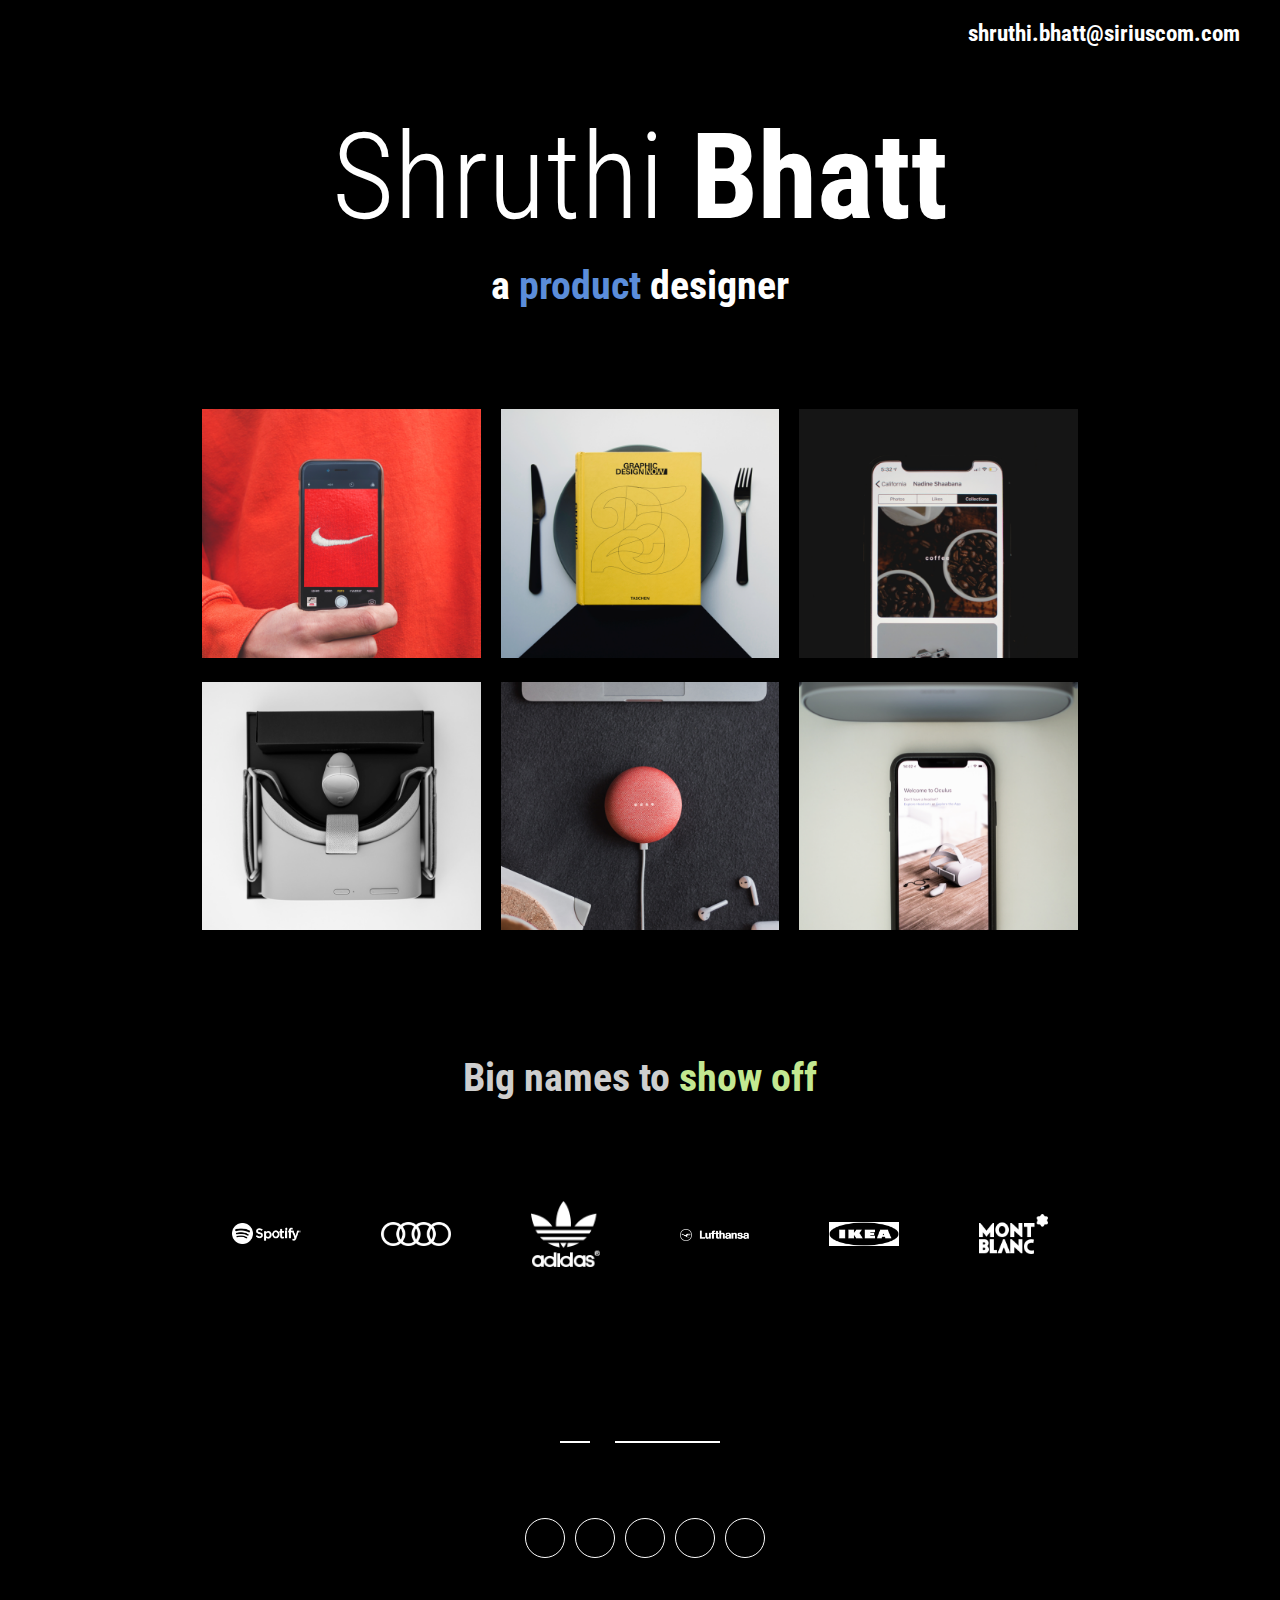
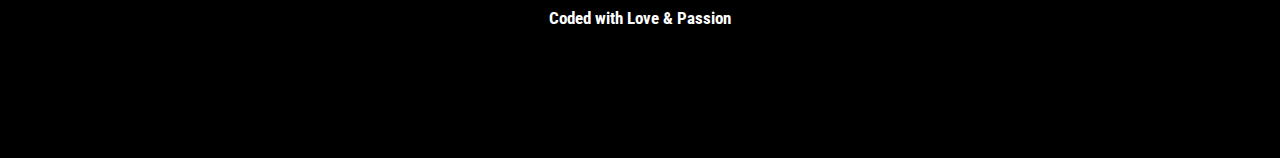
==== PRODUCT-DESIGNER/index.html @ e52a3aa9 "task-7 submission" ====
<!DOCTYPE html>
<html>

<head>
    <title>Product Designer</title>
    <meta name="viewport" content="width=device-width,initial-scale=1.0">
    <link href="CSS/styles.css" rel="stylesheet">
    <link rel="stylesheet" href="https://cdnjs.cloudflare.com/ajax/libs/font-awesome/6.3.0/css/all.min.css"
        integrity="sha512-SzlrxWUlpfuzQ+pcUCosxcglQRNAq/DZjVsC0lE40xsADsfeQoEypE+enwcOiGjk/bSuGGKHEyjSoQ1zVisanQ=="
        crossorigin="anonymous" referrerpolicy="no-referrer" />
</head>

<body>
    <!-- Header -->
    <header>
        <div class="mail-id">
            <h6>shruthi.bhatt@siriuscom.com</h6>
        </div>
        <div class="detail">
            <div class="name">
                <h1>Bhatt</h1>
            </div>
            <div class="about">
                <h4> a <span></span> designer</h4>
            </div>
        </div>
    </header>
    <main>
        <!-- Display section -->
        <div class="display">
            <div class="row">
                <div class="product">
                    <img src="ASSETS/images/rawpixel-769308-unsplash.png" alt="pixel"></img>
                </div>
                <div class="product">
                    <img src="ASSETS/images/fancycrave-329196-unsplash.png" alt="fancycrave"></img>
                </div>
                <div class="product">
                    <img src="ASSETS/images/nadine-shaabana-1112616-unsplash.png" alt="coffee-bean"></img>
                </div>
                <div class="product">
                    <img src="ASSETS/images/fikri-rasyid-689579-unsplash.png" alt="fikiri"></img>
                </div>
                <div class="product">
                    <img src="ASSETS/images/jeff-sheldon-3219-unsplash.png" alt="headphones"></img>
                </div>
                <div class="product">
                    <img src="ASSETS/images/marc-mueller-654355-unsplash.png" alt="mobile"></img>
                </div>
            </div>
        </div>
        <div class="quotes">
            <p>Big names to</p>
        </div>
        <!-- Brands-->
        <div class="logos">
            <div class="logo-icon">
                <img src="ASSETS/images/logo_1.png" alt="spotify"></img>
            </div>
            <div class="logo-icon">
                <img src="ASSETS/images/logo_3.png" alt="rings"></img>
            </div>
            <div class="logo-icon">
                <img src="ASSETS/images/logo_18.png" alt="adidas"></img>
            </div>
            <div class="logo-icon">
                <img src="ASSETS/images/logo_7.png" alt="lufthansa"></img>
            </div>
            <div class="logo-icon">
                <img src="ASSETS/images/logo_11.png" alt="ikea"></img>
            </div>
            <div class="logo-icon">
                <img src="ASSETS/images/logo_2.png" alt="blanc"></img>
            </div>
        </div>
        <div class="lines">
            <div class="short-line">
            </div>
            <div class="long-line">
            </div>
        </div>
        <!-- Social media-->
        <div class="social-media">
            <div class="social-icon"><i class="fa-brands fa-facebook-f"></i></div>
            <div class="social-icon"><i class="fa-brands fa-twitter"></i></div>
            <div class="social-icon"><i class="fa-brands fa-instagram"></i></div>
            <div class="social-icon"><i class="fa-brands fa-dribbble"></i></div>
            <div class="social-icon"><i class="fa-sharp fa-solid fa-m"></i></div>
        </div>
        <div class="one-line">
            <h6>Coded with Love & Passion</h6>
        </div>
    </main>
</body>

</html>
---- PRODUCT-DESIGNER/CSS/styles.css ----
@import url('https://fonts.googleapis.com/css2?family=Dancing+Script:wght@400;500;600;700&family=Roboto+Condensed:ital,wght@0,300;0,400;0,700;1,300;1,400;1,700&family=Roboto:ital,wght@0,100;0,300;0,400;0,500;0,700;0,900;1,100;1,500;1,700;1,900&display=swap');

* {

    font-family: 'Roboto Condensed', sans-serif;
    margin: 0;
    box-sizing: border-box;
}

img {
    width: 100%;
    margin: 0 0;
}

body {
    background-color: #000;
}

header {
    padding: 20px 40px 90px 40px;
    display: flex;
    flex-wrap: wrap;
    justify-content: center;
}

.mail-id {
    display: flex;
    flex-wrap: wrap;
    flex: 100%;
    flex-flow: row-reverse;
    margin-bottom: 60px;
    font-size: 34px;
}

header h6 {
    color: 	#ffffff;
}

.name {
    color:	#ffffff;
    font-size: 60px;
    text-align: center;
    margin-bottom: 15px;

}

.name h1 {
    text-align: center;
}

.name h1::before {
    content: "Shruthi ";
    font-weight: 300;
}

.about {
    color:	#ffffff;
    text-align: center;
    font-size: 40px;
}

.about span::after {
    content: "product";
    color: rgb(91, 141, 218);
}

main h4 {
    color:	#ffffff;
    text-align: center;
}

main {
    margin: 0 15%;
}
.display{
    margin-bottom: 110px;
}

.row {
    display: flex;
    flex-wrap: wrap;
}

.product {
    flex: 33%;
    padding: 10px 10px;
}

.quotes {
    color: #cecece;
    text-align: center;
    font-size: 40px;
    font-weight: 700;
    margin-bottom: 80px;
}

.quotes p::after {
    content: " show off";
    color:	#c3e891;
}

.logos {
    display: flex;
    flex-wrap: wrap;
    margin-bottom: 150px;
    align-items: center;
}

.logo-icon {
    flex: 16%;
    padding: 20px 40px;
}

.lines {
    display: flex;
    flex-wrap: wrap;
    justify-content: center;
    margin-bottom: 25px;
}

.short-line {
    border: 0.1px solid #ffffff;
    width: 30px;
    margin-right: 25px;
}

.long-line {
    border: 0.1px solid #ffffff;
    width: 105px;
}


.social-media {
    color: #ffffff;
    display: flex;
    flex-wrap: wrap;
    justify-content: center;
    padding: 50px 0px;
    align-items: center;
    width: 100%;
    margin: 0;
}
.social-icon{
    border: 1px solid #ffffff;
    border-radius: 50%;
    margin-left: 10px;
    width: 40px;
    height: 40px;
}
.social-media i{
    font-size: 23px;
    padding: 7px 4px 5px 10px;
}
.one-line {
    text-align: center;
    color: #ffffff;
    font-size: 25px;
    margin-bottom: 130px;
}

@media only screen and (max-width: 800px) {
    .product {
        flex: 100%;
        margin: 0 -30px ;
    }

    .logo-icon {
        flex: 50%;
    }

    header {
        flex-flow: column-reverse;
        margin-top: 100px;
        margin-bottom: -60px;
    }
    .name{
        font-size: 28px;
        margin: 0;
        padding-bottom: 5px;
    }
    .about{
        font-size: 26px;
        padding-bottom: 5px;
    }

    .mail-id {
        justify-content: center;
        font-size: 22px;
    }
}
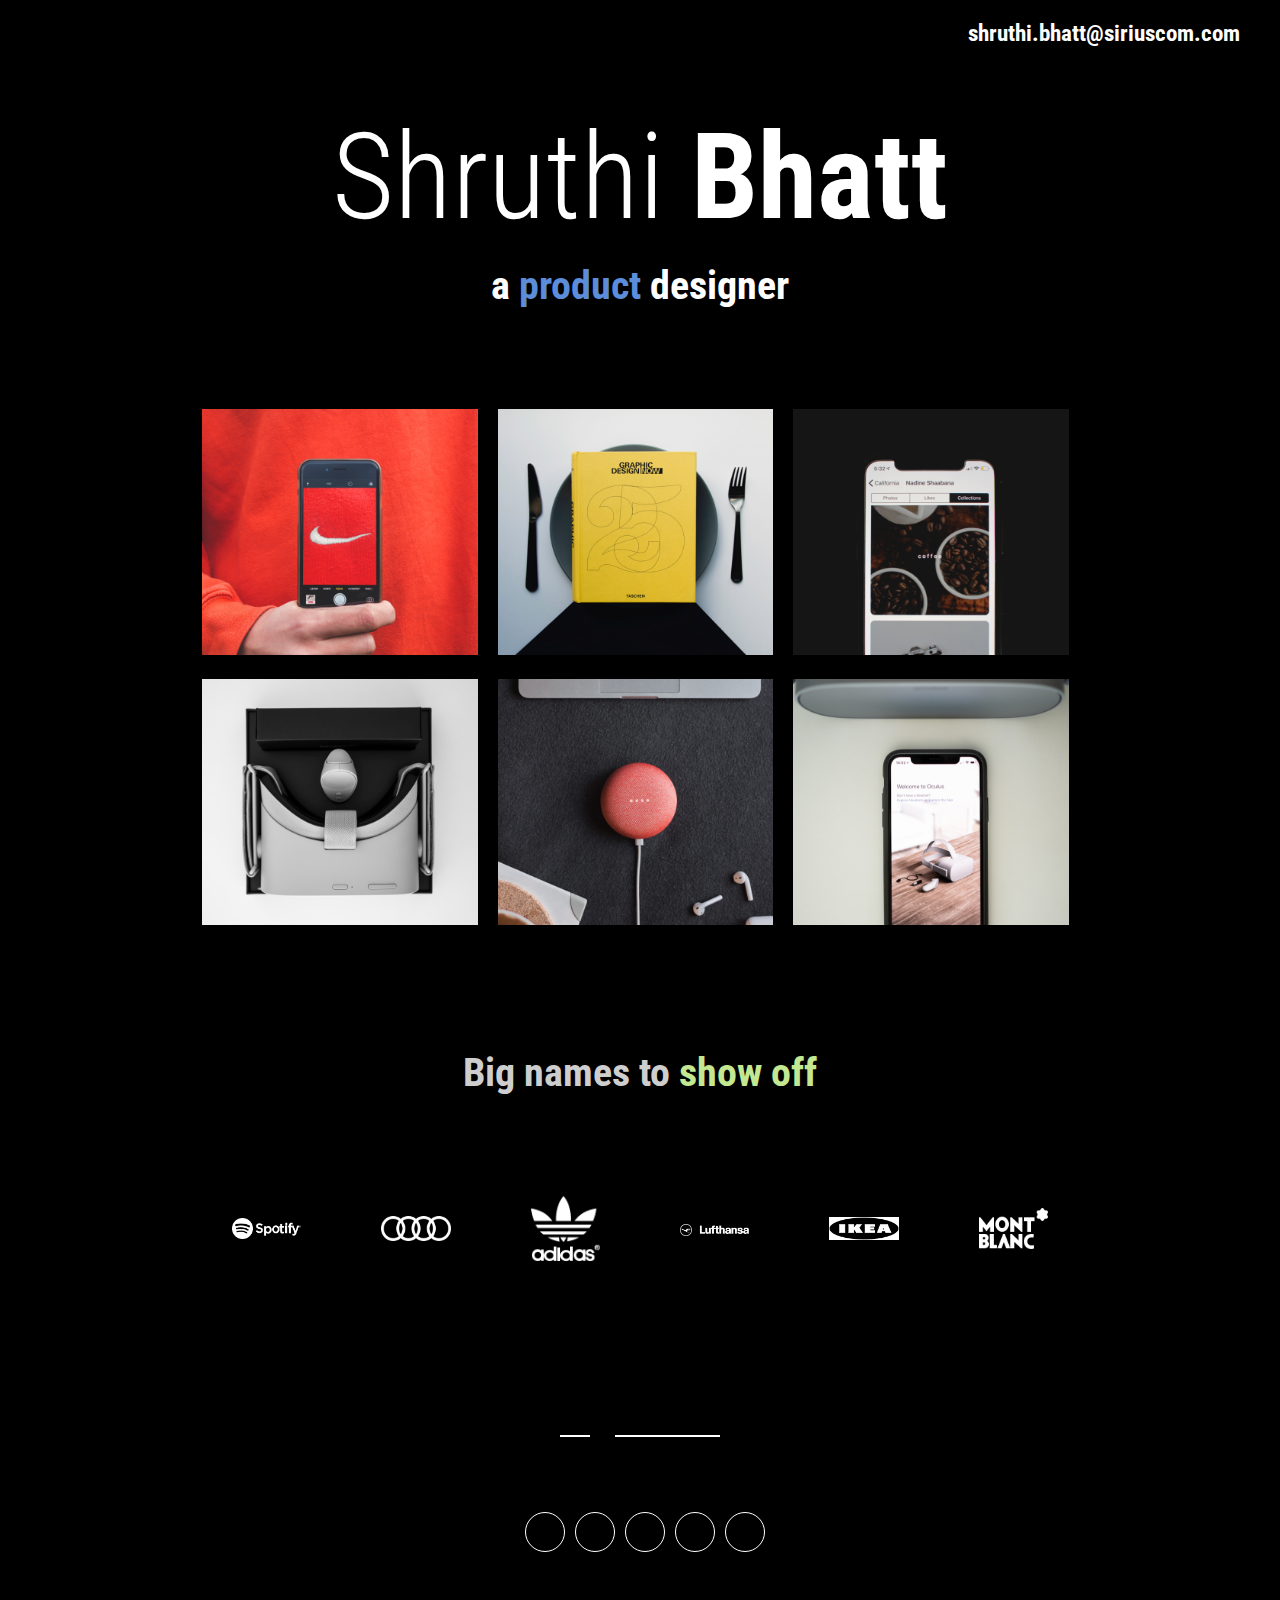
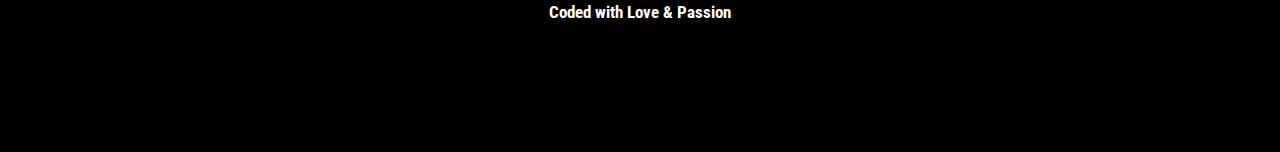
==== commit 3e10a693: "Task-7 submission" ====
--- a/PRODUCT-DESIGNER/index.html
+++ b/PRODUCT-DESIGNER/index.html
@@ -30,22 +30,22 @@
         <div class="display">
             <div class="row">
                 <div class="product">
-                    <img src="ASSETS/images/rawpixel-769308-unsplash.png" alt="pixel"></img>
+                    <img src="ASSETS/images/rawpixel-769308-unsplash.png" alt="pixel"/>
                 </div>
                 <div class="product">
-                    <img src="ASSETS/images/fancycrave-329196-unsplash.png" alt="fancycrave"></img>
+                    <img src="ASSETS/images/fancycrave-329196-unsplash.png" alt="fancycrave"/>
                 </div>
                 <div class="product">
-                    <img src="ASSETS/images/nadine-shaabana-1112616-unsplash.png" alt="coffee-bean"></img>
+                    <img src="ASSETS/images/nadine-shaabana-1112616-unsplash.png" alt="coffee-bean"/>
                 </div>
                 <div class="product">
-                    <img src="ASSETS/images/fikri-rasyid-689579-unsplash.png" alt="fikiri"></img>
+                    <img src="ASSETS/images/fikri-rasyid-689579-unsplash.png" alt="fikiri"/>
                 </div>
                 <div class="product">
-                    <img src="ASSETS/images/jeff-sheldon-3219-unsplash.png" alt="headphones"></img>
+                    <img src="ASSETS/images/jeff-sheldon-3219-unsplash.png" alt="headphones"/>
                 </div>
                 <div class="product">
-                    <img src="ASSETS/images/marc-mueller-654355-unsplash.png" alt="mobile"></img>
+                    <img src="ASSETS/images/marc-mueller-654355-unsplash.png" alt="mobile"/>
                 </div>
             </div>
         </div>
@@ -55,22 +55,22 @@
         <!-- Brands-->
         <div class="logos">
             <div class="logo-icon">
-                <img src="ASSETS/images/logo_1.png" alt="spotify"></img>
+                <img src="ASSETS/images/logo_1.png" alt="spotify"/>
             </div>
             <div class="logo-icon">
-                <img src="ASSETS/images/logo_3.png" alt="rings"></img>
+                <img src="ASSETS/images/logo_3.png" alt="rings"/>
             </div>
             <div class="logo-icon">
-                <img src="ASSETS/images/logo_18.png" alt="adidas"></img>
+                <img src="ASSETS/images/logo_18.png" alt="adidas"/>
             </div>
             <div class="logo-icon">
-                <img src="ASSETS/images/logo_7.png" alt="lufthansa"></img>
+                <img src="ASSETS/images/logo_7.png" alt="lufthansa"/>
             </div>
             <div class="logo-icon">
-                <img src="ASSETS/images/logo_11.png" alt="ikea"></img>
+                <img src="ASSETS/images/logo_11.png" alt="ikea"/>
             </div>
             <div class="logo-icon">
-                <img src="ASSETS/images/logo_2.png" alt="blanc"></img>
+                <img src="ASSETS/images/logo_2.png" alt="blanc"/>
             </div>
         </div>
         <div class="lines">
@@ -87,7 +87,7 @@
             <div class="social-icon"><i class="fa-brands fa-dribbble"></i></div>
             <div class="social-icon"><i class="fa-sharp fa-solid fa-m"></i></div>
         </div>
-        <div class="one-line">
+        <div class="tag-line">
             <h6>Coded with Love & Passion</h6>
         </div>
     </main>
--- a/PRODUCT-DESIGNER/CSS/styles.css
+++ b/PRODUCT-DESIGNER/CSS/styles.css
@@ -15,7 +15,7 @@
 body {
     background-color: #000;
 }
-
+/*header*/
 header {
     padding: 20px 40px 90px 40px;
     display: flex;
@@ -26,7 +26,7 @@
 .mail-id {
     display: flex;
     flex-wrap: wrap;
-    flex: 100%;
+    flex-basis: 100%;
     flex-flow: row-reverse;
     margin-bottom: 60px;
     font-size: 34px;
@@ -63,7 +63,7 @@
     content: "product";
     color: rgb(91, 141, 218);
 }
-
+/*main*/
 main h4 {
     color:	#ffffff;
     text-align: center;
@@ -80,9 +80,9 @@
     display: flex;
     flex-wrap: wrap;
 }
-
+/*product*/
 .product {
-    flex: 33%;
+    flex-basis: 33%;
     padding: 10px 10px;
 }
 
@@ -151,21 +151,24 @@
     font-size: 23px;
     padding: 7px 4px 5px 10px;
 }
-.one-line {
+.tag-line {
     text-align: center;
     color: #ffffff;
     font-size: 25px;
     margin-bottom: 130px;
 }
-
+/*media query*/
 @media only screen and (max-width: 800px) {
     .product {
-        flex: 100%;
-        margin: 0 -30px ;
+        flex-basis: 100%;
+        margin: 0;
+    }
+    .quotes{
+        font-size: 28px;
     }
 
     .logo-icon {
-        flex: 50%;
+        flex-basis: 50%;
     }
 
     header {
